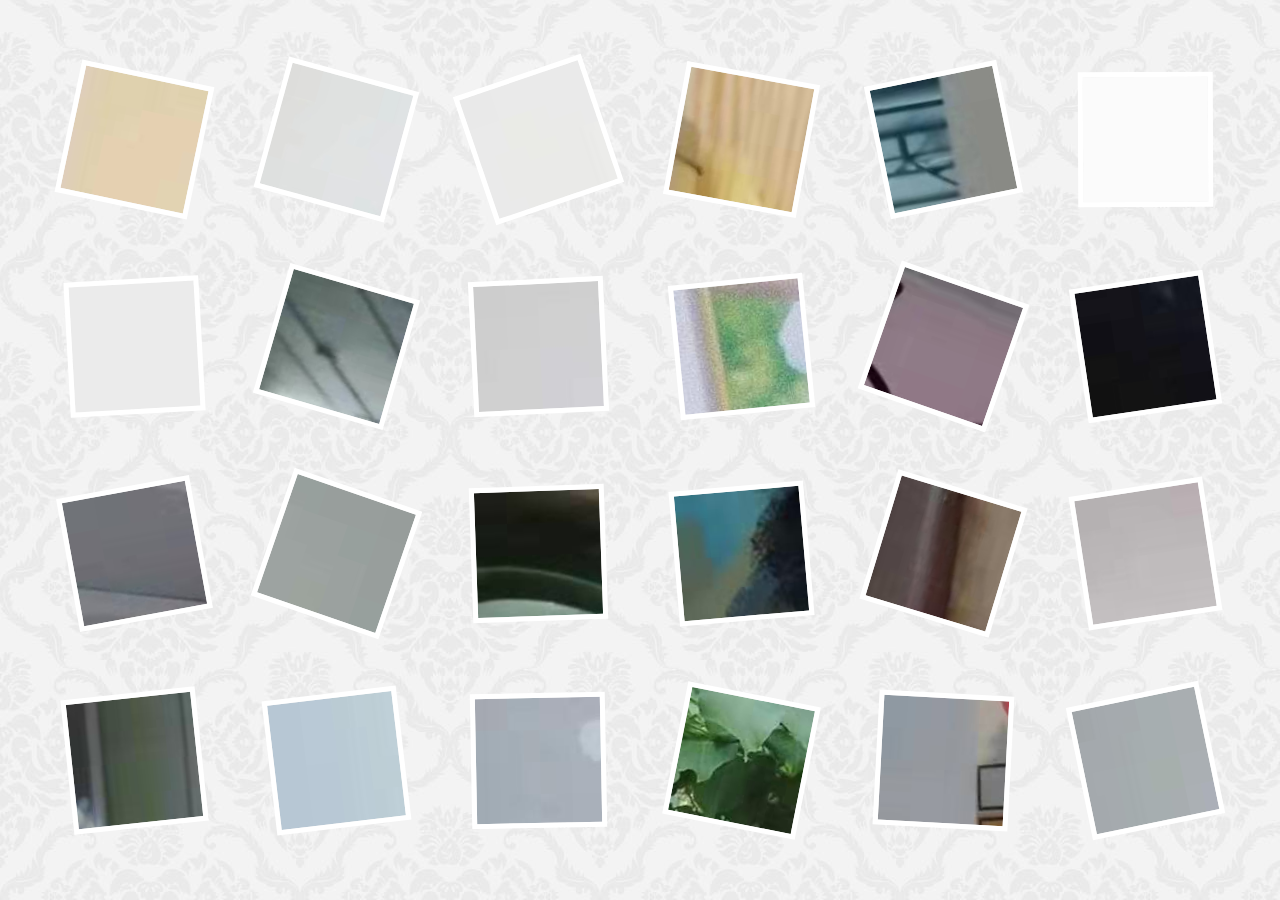
==== 祁/index.html @ aff33e5f "qiqi" ====
<!DOCTYPE html>
<html lang="en">

<head>
    <meta charset="UTF-8">
    <meta name="viewport" content="width=device-width, initial-scale=1.0">
    <meta http-equiv="X-UA-Compatible" content="ie=edge">
    <title>Document</title>
    <style>
        * {
            margin: 0;
            padding: 0;
        }

        html,
        body {
            height: 100%;
        }

        #container {
            background: url(img/bg.jpg) 0 0 repeat;
            position: relative;
            height: 100%;
        }

        .box {
            width: 125px;
            height: 125px;
            border: 5px solid #fff;
            position: absolute;
            left: -135px;
            top: -135px;
            transition: all 2s ease;

        }

        .box span {
            position: absolute;
            left: 0;
            top: 0;
            right: 0;
            bottom: 0;
            background: url(img/1.jpg) 0 0 no-repeat;
            opacity: 0;
        }
        #next{
            position: absolute;
            width: 50px;
            height: 100px;
            background: #ff0000;
            right:0;
            top:50%;
            transform: translateY(-50%);
            display: none;
        }
    </style>
</head>

<body>
    <div id="container">
        <div id="next"></div>
    </div>
    <script>
        var oContainer = document.getElementById('container');
        var count = 0;
        var now = 0;
        // 加载小图
        for (var i = 0; i < 24; i++) {
            var oImg = new Image();
            oImg.onload = function () {
                count++;
                if (count == 48) {
                    loadSuccess()
                }
            }
            oImg.src = "img/thumbs/" + (i + 1) + ".jpg";
        }
        // 加载大图
        for (var i = 0; i < 24; i++) {
            var oImg = new Image();
            oImg.onload = function () {
                count++;
                if (count == 48) {
                    loadSuccess();
                }
            }
            oImg.src = "img/" + (i + 1) + ".jpg";
        }
        // 等待所有图片加载完成，再继续（保证能够获取图片属性）
        function loadSuccess() {
            //1. 生成24个div 插入到页面左上角
            var idx = 0;
            for (var i = 0; i < 4; i++) { //行 数
                for (var j = 0; j < 6; j++) { //列数
                    var oDiv = document.createElement('div');
                    oDiv.style.background = "url(img/thumbs/" + (idx + 1) + ".jpg)";
                    oDiv.className = "box";
                    oDiv.row = i; //自定义行数
                    oDiv.col = j; //自定义列数
                    oDiv.index = idx;
                    idx++;
                    oDiv.innerHTML = "<span></span>"
                    oDiv.onclick = fn;
                    oContainer.appendChild(oDiv);
                }
            }
            //2.改变.box的位置 
            var aBox = document.getElementsByClassName('box');
            // 获取一个box元素的宽、高
            var oBoxWidth = aBox[0].offsetWidth;
            var oBoxHeight = aBox[0].offsetHeight;
            // box之间水平间距
            var disX = (container.offsetWidth - 6 * oBoxWidth) / 7;
            // box之间垂直间距
            var disY = (container.offsetHeight - 4 * oBoxHeight) / 5;
            for (var i = 0; i < aBox.length; i++) {
                //延迟时间第一个延迟时间最长  最后一个延迟时间最短
                aBox[i].style.transitionDelay = (aBox.length - i) * 100 + "ms";
                aBox[i].style.transform = "rotate(" + (Math.random() * 40 - 20) + "deg)";
                aBox[i].style.left = (aBox[i].col + 1) * disX + aBox[i].col * oBoxWidth + "px";
                //  行  1          2               3                   n(从0开始)
                //   1*disY   2*disY + 1*img   3*disY + 2*img      (n+1)*disY +(n)img
                var n = aBox[i].row;//获取行数 
                aBox[i].style.top = (n + 1) * disY + n * oBoxHeight + "px";
            }
            // 显示大图时  box左边间距
            var bigDisX = (oContainer.offsetWidth - 6 * 127) / 2;
            var bigDisY = (oContainer.offsetHeight - 4 * 127) / 2;
            var flag = true;  //true代表当前是散开  false代表当前是合并的状态
            var oNext = document.getElementById('next');
            function fn() {
                if (flag) { //合并
                    for (var i = 0; i < aBox.length; i++) {
                        // 延迟时间设置为0
                        aBox[i].style.transitionDelay = "0ms";
                        // n*aBox.width + bigDisX;
                        aBox[i].style.left = aBox[i].col * 127 + bigDisX + "px";
                        aBox[i].style.top = aBox[i].row * 127 + bigDisY + "px";
                        aBox[i].style.transform = "rotate(0deg)";
                        aBox[i].style.borderWidth = "1px";

                        var oSpan = aBox[i].getElementsByTagName('span')[0];
                        oSpan.style.opacity = 1;
                        // this.index+1的那张图   top  = -row * oBox.height
                        var x = - aBox[i].col * 125;
                        var y = -aBox[i].row * 125;
                        // 0px 0px no-repeat
                        oSpan.style.background = "url(img/" + (this.index + 1) + ".jpg) " + x + "px " + y + "px no-repeat";
                    }
                    oNext.style.display = "block";
                    // 将now的值 设置成点击div的索引
                    now = this.index;
                }else{ // 散开
                    for(var i=0; i<aBox.length; i++){
                        aBox[i].style.left = (aBox[i].col + 1) * disX + aBox[i].col * oBoxWidth + "px";
                        var row = aBox[i].row;
                        aBox[i].style.top = (row + 1) * disY + row * oBoxHeight + "px";
                        aBox[i].style.transform = "rotate(" + (Math.random() * 40 - 20) + "deg)";
                        var oSpan = aBox[i].getElementsByTagName('span')[0]
                        oSpan.style.opacity = 0;
                    }
                    oNext.style.display = "none";
                }
                flag = !flag;
            }
            var aSpan = oContainer.getElementsByTagName('span');
            oNext.onclick = function(){
                now++;
                if(now == 24){
                    now = 0;
                }
                // 讲span的背景图片切换成 now+1.jpg
                for(var i=0; i<aSpan.length; i++){
                    aSpan[i].style.transitionDelay = Math.random()*500+"ms";
                    aSpan[i].style.backgroundImage = "url(img/"+(now+1)+".jpg)";
                }
            }
        }







    </script>
</body>

</html>
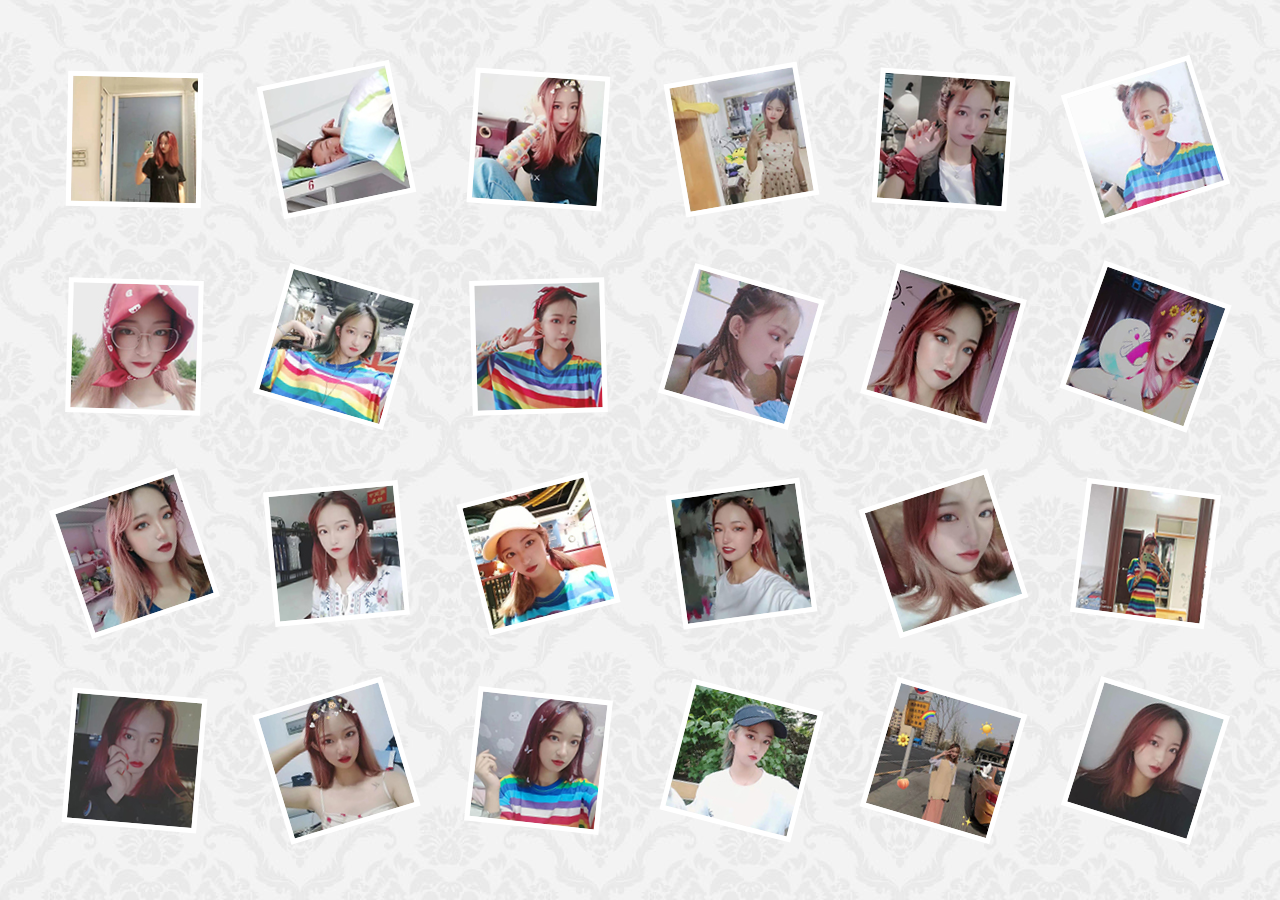
==== commit 63007794: "test" ====
--- a/祁/index.html
+++ b/祁/index.html
@@ -47,7 +47,6 @@
             position: absolute;
             width: 50px;
             height: 100px;
-            background: #ff0000;
             right:0;
             top:50%;
             transform: translateY(-50%);
